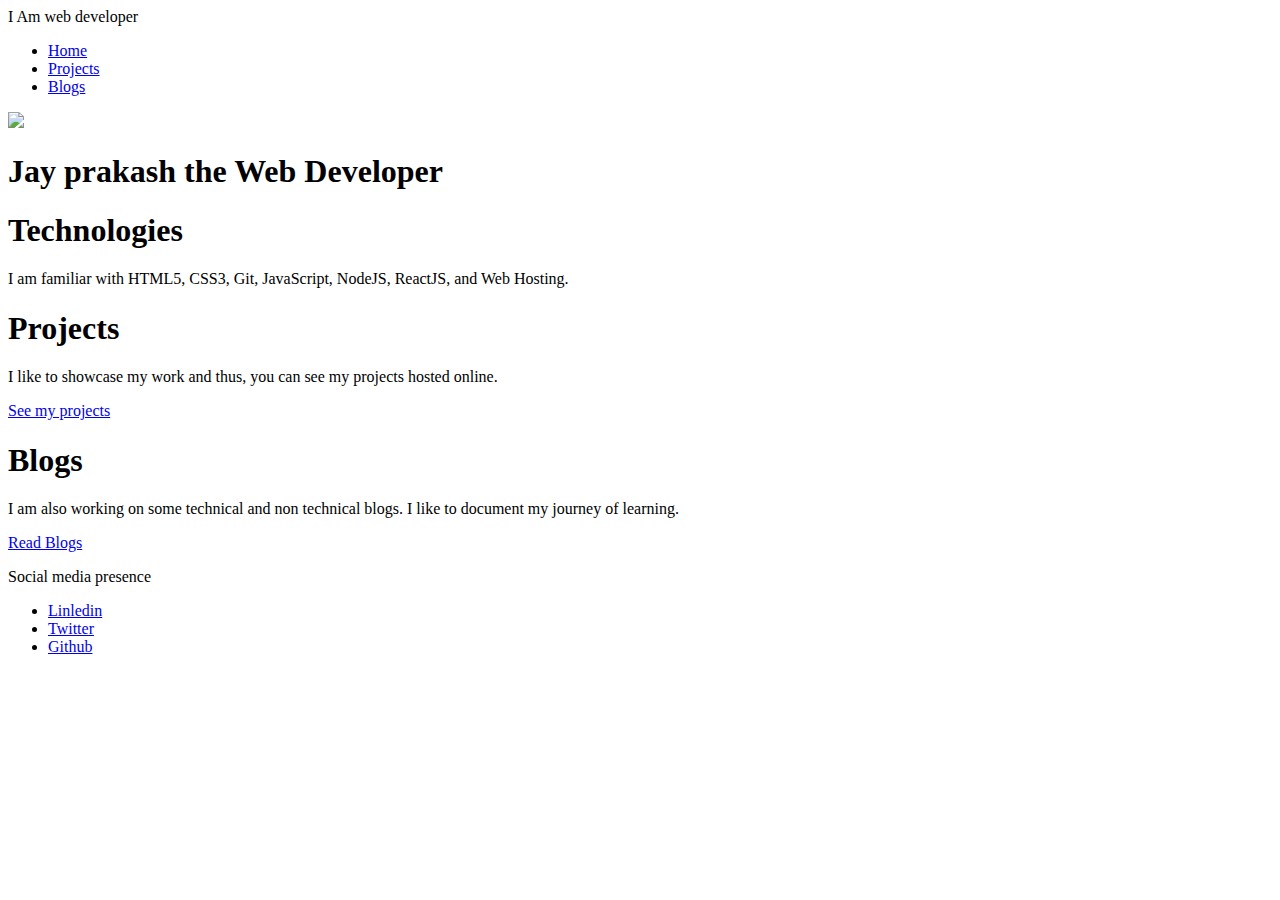
==== index.html @ bed1646a "initial commit" ====
<!DOCTYPE html>
<html lang="en">
<head>
    <meta charset="UTF-8">
    <meta http-equiv="X-UA-Compatible" content="IE=edge">
    <meta name="viewport" content="width=device-width, initial-scale=1.0">
    <title>Home | Jay prakash</title>
    <link href="/styles.css" rel="stylesheet" />
</head>
<body>
    <nav class="navigation">
        <div class="nav-brand">I Am web developer</div>
        <ul class="list-non-bullet nav-pills">
            <li class="inline-list-item">
                <a class="link link-active" href="/">Home</a>
            </li>
            <li class="inline-list-item">
                <a class="link" href="/projects.html">Projects</a>
            </li>
            <li class="inline-list-item">
                <a class="link" href="/blogs.html">Blogs</a>
            </li>
        </ul>
    </nav>

    <header class="hero">
        <img class="hero-img" src="image/hero.svg">
        <h1 class="hero-heading">Jay prakash the <span style="color: var(--primary-color)"> Web Developer</span></h1>
    </header>
    <section class="section ow">
        <div class="container container-center">
            <h1>Technologies</h1>
            <p> I am familiar with HTML5, CSS3, Git, JavaScript, NodeJS, ReactJS, and Web Hosting.</p>
    </section>

    <section class="section ">
        <div class="container container-center">
            <h1>Projects</h1>
            <p> I like to showcase my work and thus, you can see my projects hosted online.</p>
            <a class="link link-primary" href="projects.html">See my projects</a>

    </section>

    <section class="section ow">
        <div class="container container-center">
            <h1>Blogs</h1>
            <p> I am also working on some technical and non technical blogs. I like to document my journey of learning.</p>
            <a class="link link-secondary" href="blogs.html">Read Blogs</a>

    </section>

    <footer class="footer">
        <p class="footer-header">Social media presence</p>
        <ul class="social-links list-non-bullet">
            <li class="inline-list-item">
                <a class="link" href="https://www.linkedin.com/in/jay-prakash-238ab119b/" target="_blank" >Linledin</a>
            </li>
            <li class="inline-list-item">
                <a class="link" href="https://twitter.com/JayPrak53711018" target="_blank" >Twitter</a>
            </li>
            <li class="inline-list-item">
                <a class="link" href="https://github.com/jayprakash55" target="_blank" >Github</a>
            </li>
        </ul>
    </footer>

    
    
</body>
</html>
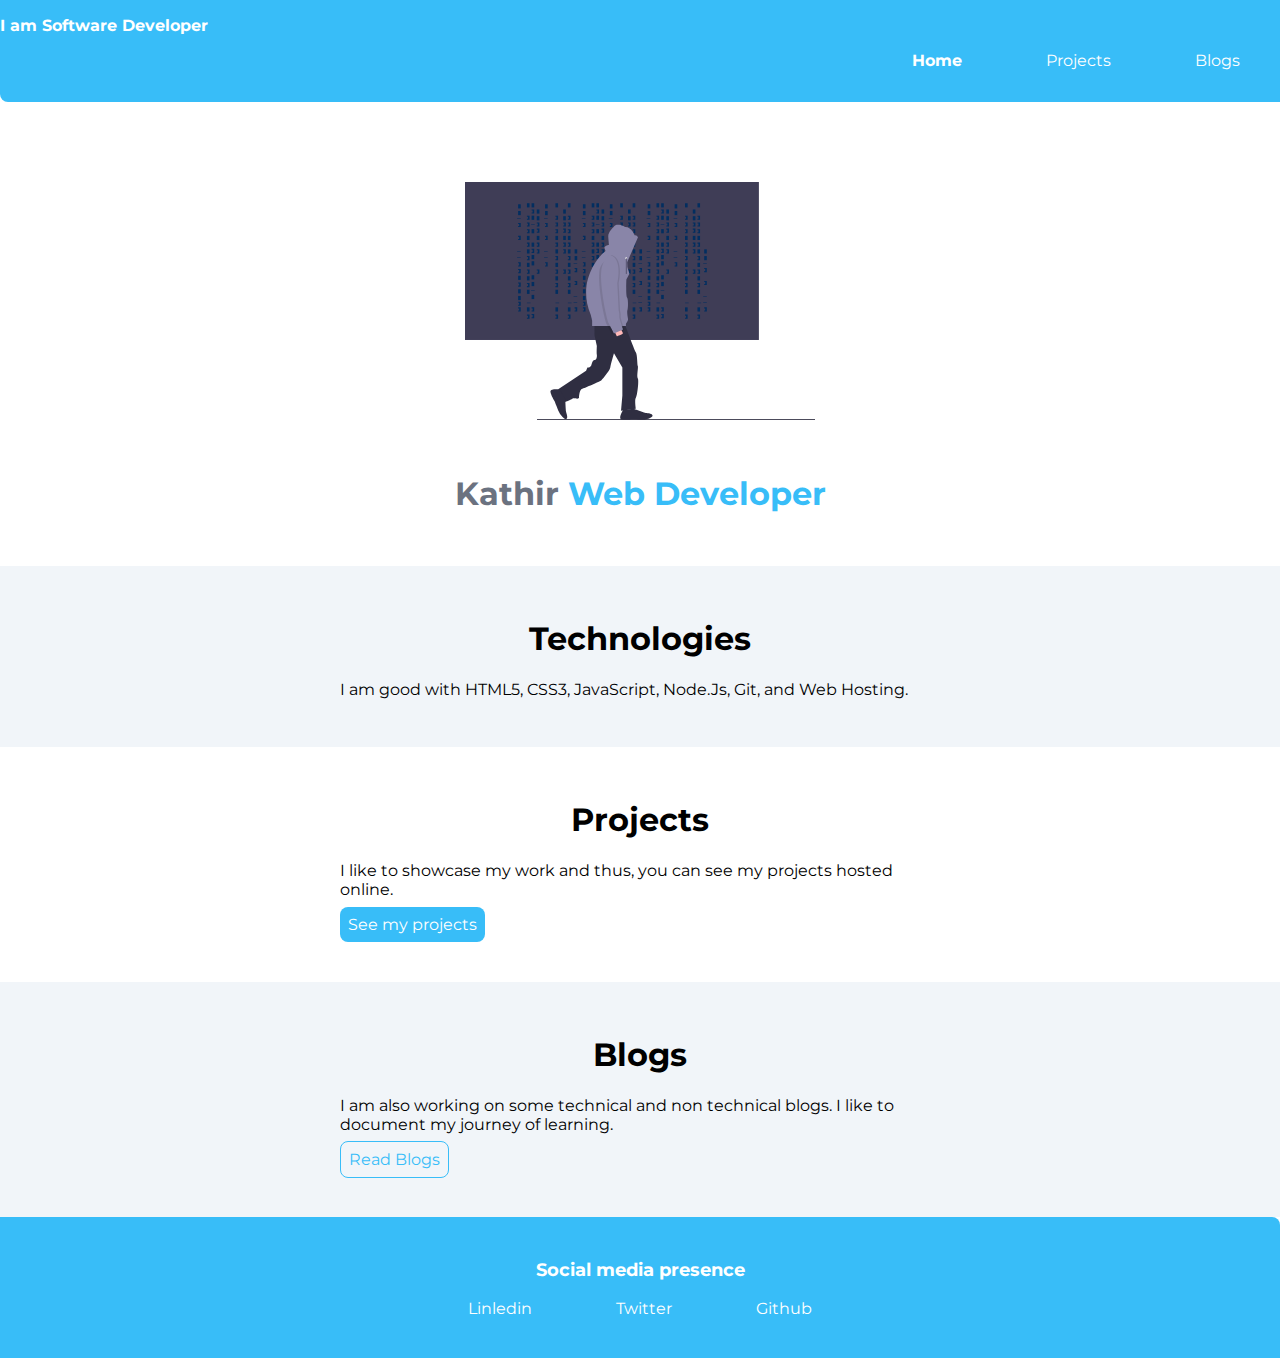
==== commit 81d07ef9: "Docs - updated" ====
--- a/index.html
+++ b/index.html
@@ -4,12 +4,12 @@
     <meta charset="UTF-8">
     <meta http-equiv="X-UA-Compatible" content="IE=edge">
     <meta name="viewport" content="width=device-width, initial-scale=1.0">
-    <title>Home | Jay prakash</title>
+    <title>Home | Kathirvel Shunmugam </title>
     <link href="/styles.css" rel="stylesheet" />
 </head>
 <body>
     <nav class="navigation">
-        <div class="nav-brand">I Am web developer</div>
+        <div class="nav-brand">I am Software Developer</div>
         <ul class="list-non-bullet nav-pills">
             <li class="inline-list-item">
                 <a class="link link-active" href="/">Home</a>
@@ -24,13 +24,13 @@
     </nav>
 
     <header class="hero">
-        <img class="hero-img" src="image/hero.svg">
-        <h1 class="hero-heading">Jay prakash the <span style="color: var(--primary-color)"> Web Developer</span></h1>
+        <img class="hero-img" src="Image/img.svg">
+        <h1 class="hero-heading">Kathir  <span style="color: var(--primary-color)"> Web Developer</span></h1>
     </header>
     <section class="section ow">
         <div class="container container-center">
             <h1>Technologies</h1>
-            <p> I am familiar with HTML5, CSS3, Git, JavaScript, NodeJS, ReactJS, and Web Hosting.</p>
+            <p> I am good with HTML5, CSS3, JavaScript, Node.Js, Git,  and Web Hosting.</p>
     </section>
 
     <section class="section ">
@@ -53,13 +53,13 @@
         <p class="footer-header">Social media presence</p>
         <ul class="social-links list-non-bullet">
             <li class="inline-list-item">
-                <a class="link" href="https://www.linkedin.com/in/jay-prakash-238ab119b/" target="_blank" >Linledin</a>
+                <a class="link" href="www.linkedin.com/in/kathirvelshunmugam7" target="_blank" >Linledin</a>
             </li>
             <li class="inline-list-item">
                 <a class="link" href="https://twitter.com/JayPrak53711018" target="_blank" >Twitter</a>
             </li>
             <li class="inline-list-item">
-                <a class="link" href="https://github.com/jayprakash55" target="_blank" >Github</a>
+                <a class="link" href="https://github.com/Kathirvelshunmugam" target="_blank" >Github</a>
             </li>
         </ul>
     </footer>
--- a/styles.css
+++ b/styles.css
@@ -0,0 +1,134 @@
+@import url('https://fonts.googleapis.com/css2?family=Montserrat:wght@400;700&display=swap');
+
+:root {
+    --primary-color: #38bdf8;
+    --dark-gray: #6b7280;
+    --off-white: #f1f5f9;
+}
+
+hr {
+    margin: 2rem 0rem;
+}
+
+body {
+    font-family: 'Montserrat', sans-serif;
+    margin: 0px;
+}
+
+
+.container {
+    padding: 0rem 1rem;
+}
+
+.container-center {
+    max-width: 600px;
+    margin: auto;
+    margin-bottom: 1rem;
+}
+
+.link {
+    padding: 0.5rem 2rem;
+    text-decoration: none;
+}
+
+.link-primary {
+    background-color: var(--primary-color);
+    border-radius: 0.5rem;
+    color: white;
+    padding: 0.5rem 0.5rem;
+    text-decoration: none;
+}
+
+
+.link-secondary {
+
+    color: var(--primary-color);
+    border: 1px solid;
+    border-radius: 0.5rem;
+    border-color: var(--primary-color);
+    padding: 0.5rem 0.5rem;
+    /* text-decoration: none; */
+}
+
+
+.list-non-bullet {
+    list-style: none;
+}
+
+.inline-list-item {
+    display: inline;
+    padding: 0rem 0.5rem;
+}
+
+.navigation {
+    background-color: var(--primary-color);
+    color: white;
+    padding: 1rem 0rem;
+    border-bottom-left-radius: 0.5rem;
+}
+
+.navigation .nav-brand {
+    font-weight: bold;
+}
+
+.navigation .nav-pills {
+    text-align: right;
+}
+
+.navigation .link {
+    color: white;
+}
+
+.navigation .link-active {
+    font-weight: bold;
+}
+
+.hero {
+    padding: 2rem;
+    padding-top: 5rem;
+}
+
+.hero .hero-img {
+    max-width: 350px;
+    display: block;
+    margin: auto;
+}
+
+.hero .hero-heading {
+    text-align: center;
+    padding-top: 2rem;
+    color: var(--dark-gray);
+}
+
+.section {
+    padding: 2rem;
+}
+
+.section h1 {
+    text-align: center;
+}
+
+.ow {
+    background-color: var(--off-white);
+}
+
+.footer {
+    background-color: var(--primary-color);
+    padding: 1.5rem 1rem;
+    color: white;
+    text-align: center;
+    border-top-right-radius: 0.5rem;
+    margin: auto;
+}
+
+.footer .link {
+    color: white;
+}
+
+.footer .footer-header{
+    font-weight: bold;
+    font-size: large;
+}
+.footer ul {
+    padding-inline-start: 0px;
+}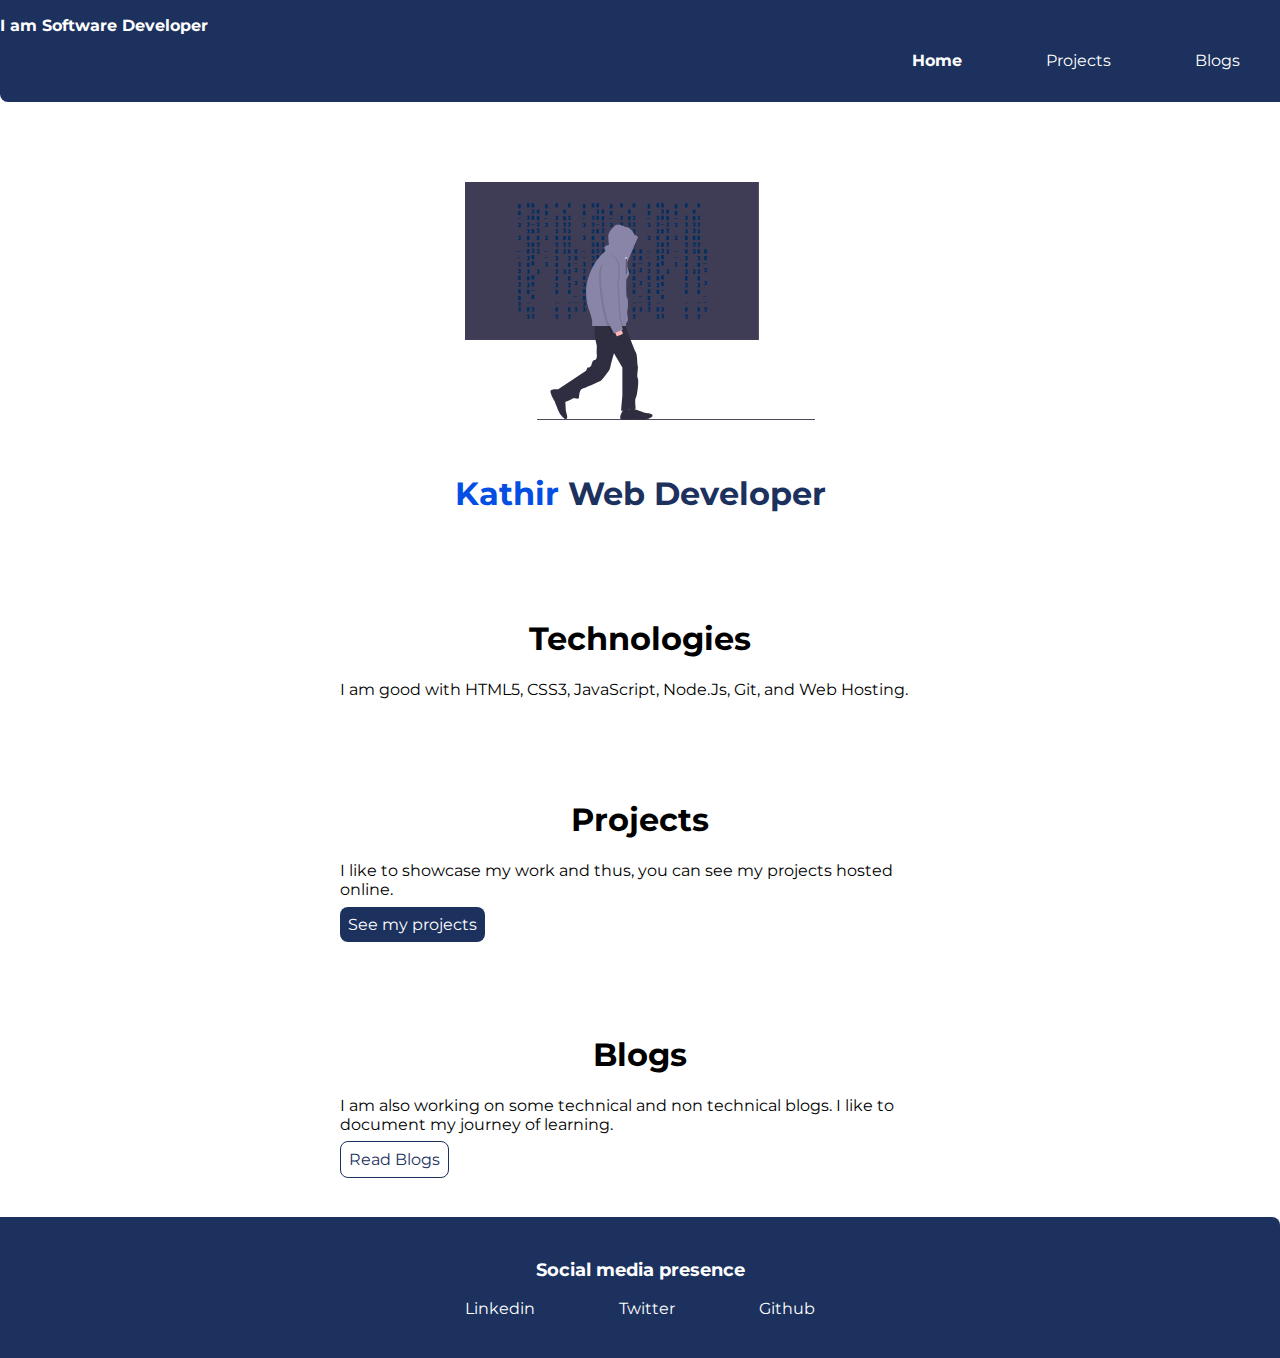
==== commit 20f19827: "Spell update" ====
--- a/index.html
+++ b/index.html
@@ -15,7 +15,7 @@
                 <a class="link link-active" href="/">Home</a>
             </li>
             <li class="inline-list-item">
-                <a class="link" href="/projects.html">Projects</a>
+                <a class="link" href="/project.html">Projects</a>
             </li>
             <li class="inline-list-item">
                 <a class="link" href="/blogs.html">Blogs</a>
@@ -37,7 +37,7 @@
         <div class="container container-center">
             <h1>Projects</h1>
             <p> I like to showcase my work and thus, you can see my projects hosted online.</p>
-            <a class="link link-primary" href="projects.html">See my projects</a>
+            <a class="link link-primary" href="project.html">See my projects</a>
 
     </section>
 
@@ -53,10 +53,10 @@
         <p class="footer-header">Social media presence</p>
         <ul class="social-links list-non-bullet">
             <li class="inline-list-item">
-                <a class="link" href="www.linkedin.com/in/kathirvelshunmugam7" target="_blank" >Linledin</a>
+                <a class="link" href="www.linkedin.com/in/kathirvelshunmugam7" target="_blank" >Linkedin</a>
             </li>
             <li class="inline-list-item">
-                <a class="link" href="https://twitter.com/JayPrak53711018" target="_blank" >Twitter</a>
+                <a class="link" href="" target="_blank" >Twitter</a>
             </li>
             <li class="inline-list-item">
                 <a class="link" href="https://github.com/Kathirvelshunmugam" target="_blank" >Github</a>
--- a/styles.css
+++ b/styles.css
@@ -1,9 +1,9 @@
 @import url('https://fonts.googleapis.com/css2?family=Montserrat:wght@400;700&display=swap');
 
 :root {
-    --primary-color: #38bdf8;
-    --dark-gray: #6b7280;
-    --off-white: #f1f5f9;
+    --primary-color: #1C315E;
+    --dark-gray: #044ee3;
+    --white: #ffffff;
 }
 
 hr {
